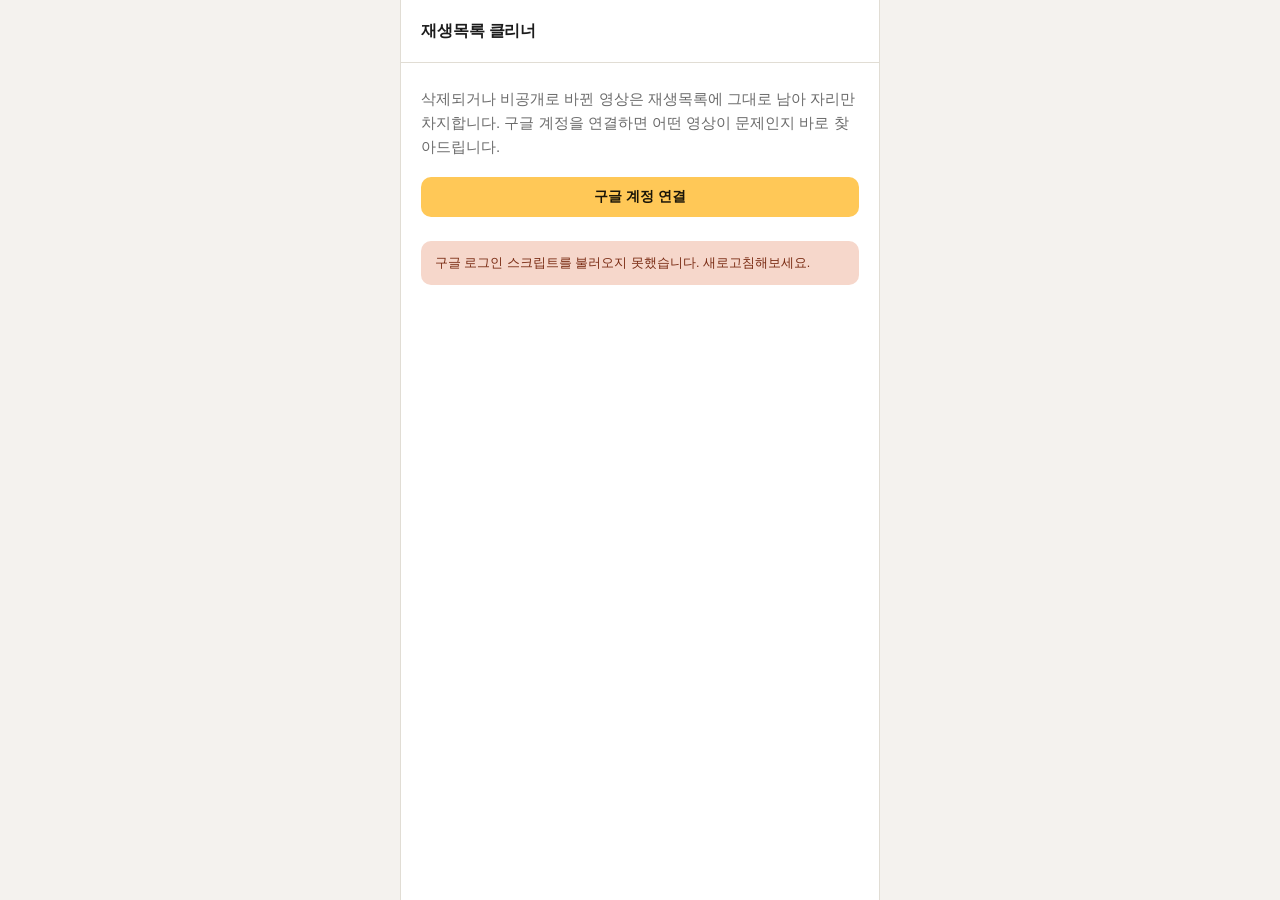
==== index.html @ 1cf99c49 "Add files via upload" ====
<!DOCTYPE html>
<html lang="ko">
<head>
<meta charset="UTF-8" />
<meta name="viewport" content="width=device-width, initial-scale=1.0" />
<title>재생목록 클리너</title>
<link rel="stylesheet" href="style.css" />
<script src="https://accounts.google.com/gsi/client" async defer></script>
</head>
<body>
  <div class="wrap">
    <header class="topbar">
      <div class="mark">재생목록 클리너</div>
      <div id="account" class="account hidden"></div>
    </header>

    <main id="view-signedout" class="view">
      <p class="lede">삭제되거나 비공개로 바뀐 영상은 재생목록에 그대로 남아 자리만 차지합니다. 구글 계정을 연결하면 어떤 영상이 문제인지 바로 찾아드립니다.</p>
      <button id="btn-connect" class="btn btn-primary">구글 계정 연결</button>
      <p id="signedout-error" class="error hidden"></p>
    </main>

    <main id="view-playlists" class="view hidden">
      <div class="row-between">
        <h2 class="section-title">재생목록 선택</h2>
        <button id="btn-refresh" class="btn btn-ghost btn-small">새로고침</button>
      </div>
      <ul id="playlist-list" class="list"></ul>
      <p id="playlists-empty" class="muted hidden">재생목록이 없습니다.</p>
    </main>

    <main id="view-scanning" class="view hidden">
      <div class="scan-status">
        <div class="spinner" aria-hidden="true"></div>
        <p id="scan-status-text">영상 확인 중…</p>
        <p id="scan-progress" class="muted"></p>
      </div>
    </main>

    <main id="view-results" class="view hidden">
      <div class="row-between">
        <h2 class="section-title"><span id="results-playlist-title"></span></h2>
        <button id="btn-back" class="btn btn-ghost btn-small">목록으로</button>
      </div>

      <p id="results-summary" class="lede"></p>

      <div id="results-clean" class="empty-state hidden">
        <p>이용 불가 영상이 없습니다.</p>
      </div>

      <ul id="results-list" class="list hidden"></ul>

      <div id="results-actions" class="actions hidden">
        <button id="btn-select-all" class="btn btn-ghost btn-small">전체 선택</button>
        <div class="actions-right">
          <button id="btn-export" class="btn btn-ghost btn-small">CSV 내보내기</button>
          <button id="btn-delete" class="btn btn-danger btn-small">선택 항목 삭제</button>
        </div>
      </div>
    </main>

    <footer id="footer-error" class="footer-error hidden"></footer>
  </div>

  <script src="app.js"></script>
</body>
</html>
---- style.css ----
:root {
  --bg: #12151a;
  --surface: #1a1f27;
  --border: #2b323d;
  --text: #e7eaee;
  --text-dim: #8993a4;
  --amber: #ffc857;
  --amber-dim: #8a712f;
  --danger: #e4572e;
  --danger-dim: #5c2c1c;
  --ok: #6fbf8b;
  --radius: 10px;
}

@media (prefers-color-scheme: light) {
  :root:not([data-theme="dark"]) {
    --bg: #f4f2ee;
    --surface: #ffffff;
    --border: #e1ddd4;
    --text: #1c1c1c;
    --text-dim: #6b6b6b;
    --amber-dim: #d9b25c;
    --danger-dim: #f6d7cb;
  }
}

:root[data-theme="light"] {
  --bg: #f4f2ee;
  --surface: #ffffff;
  --border: #e1ddd4;
  --text: #1c1c1c;
  --text-dim: #6b6b6b;
  --amber-dim: #d9b25c;
  --danger-dim: #f6d7cb;
}

* {
  box-sizing: border-box;
}

body {
  margin: 0;
  min-height: 100vh;
  background: var(--bg);
  color: var(--text);
  font-family: -apple-system, BlinkMacSystemFont, "Segoe UI", Roboto, "Malgun Gothic", sans-serif;
  font-size: 15px;
  line-height: 1.6;
}

.wrap {
  max-width: 480px;
  margin: 0 auto;
  min-height: 100vh;
  background: var(--surface);
  border-left: 1px solid var(--border);
  border-right: 1px solid var(--border);
}

.topbar {
  display: flex;
  align-items: center;
  justify-content: space-between;
  padding: 18px 20px;
  border-bottom: 1px solid var(--border);
}

.mark {
  font-weight: 700;
  font-size: 16px;
  letter-spacing: -0.01em;
}

.account {
  font-size: 13px;
  color: var(--text-dim);
}

.hidden {
  display: none !important;
}

.view {
  padding: 24px 20px;
}

.lede {
  color: var(--text-dim);
  margin: 0 0 18px;
}

.section-title {
  font-size: 14px;
  font-weight: 700;
  margin: 0;
}

.row-between {
  display: flex;
  align-items: center;
  justify-content: space-between;
  margin-bottom: 12px;
}

.btn {
  border: none;
  border-radius: var(--radius);
  padding: 11px 16px;
  font-size: 14px;
  font-weight: 600;
  cursor: pointer;
  font-family: inherit;
}

.btn-primary {
  background: var(--amber);
  color: #1a1508;
  width: 100%;
}

.btn-primary:hover {
  filter: brightness(1.06);
}

.btn-ghost {
  background: transparent;
  color: var(--text-dim);
  border: 1px solid var(--border);
}

.btn-ghost:hover {
  color: var(--text);
  border-color: var(--text-dim);
}

.btn-small {
  padding: 7px 12px;
  font-size: 12.5px;
}

.btn-danger {
  background: var(--danger);
  color: #fff5f0;
}

.btn-danger:disabled,
.btn-primary:disabled {
  opacity: 0.45;
  cursor: not-allowed;
}

.list {
  list-style: none;
  margin: 0;
  padding: 0;
  display: flex;
  flex-direction: column;
  gap: 8px;
}

.playlist-item {
  display: flex;
  align-items: center;
  justify-content: space-between;
  gap: 10px;
  padding: 12px 14px;
  background: var(--bg);
  border: 1px solid var(--border);
  border-radius: var(--radius);
  cursor: pointer;
}

.playlist-item:hover {
  border-color: var(--amber-dim);
}

.playlist-item .pl-title {
  overflow: hidden;
  text-overflow: ellipsis;
  white-space: nowrap;
}

.playlist-item .pl-count {
  flex-shrink: 0;
  font-size: 12px;
  color: var(--text-dim);
}

.scan-status {
  display: flex;
  flex-direction: column;
  align-items: center;
  gap: 12px;
  padding: 48px 0 32px;
  text-align: center;
}

.spinner {
  width: 24px;
  height: 24px;
  border-radius: 50%;
  border: 3px solid var(--border);
  border-top-color: var(--amber);
  animation: spin 0.8s linear infinite;
}

@keyframes spin {
  to {
    transform: rotate(360deg);
  }
}

.muted {
  color: var(--text-dim);
  font-size: 12.5px;
}

.result-item {
  display: flex;
  gap: 10px;
  padding: 12px 14px;
  background: var(--bg);
  border: 1px solid var(--border);
  border-radius: var(--radius);
  align-items: flex-start;
}

.result-item input[type="checkbox"] {
  margin-top: 3px;
  accent-color: var(--danger);
}

.result-body {
  min-width: 0;
  flex: 1;
}

.result-title {
  overflow: hidden;
  text-overflow: ellipsis;
  white-space: nowrap;
}

.result-reason {
  font-size: 12px;
  color: var(--amber-dim);
  margin-top: 3px;
}

.actions {
  display: flex;
  align-items: center;
  justify-content: space-between;
  margin-top: 14px;
  flex-wrap: wrap;
  gap: 10px;
}

.actions-right {
  display: flex;
  gap: 8px;
}

.empty-state {
  padding: 36px 0;
  text-align: center;
  color: var(--ok);
}

.error {
  color: var(--danger);
  font-size: 12.5px;
  margin-top: 12px;
}

.footer-error {
  margin: 0 20px 20px;
  padding: 12px 14px;
  background: var(--danger-dim);
  color: #ffd9cc;
  border-radius: var(--radius);
  font-size: 12.5px;
}

:root[data-theme="light"] .footer-error {
  color: #7a2c14;
}

@media (prefers-color-scheme: light) {
  :root:not([data-theme="dark"]) .footer-error {
    color: #7a2c14;
  }
}
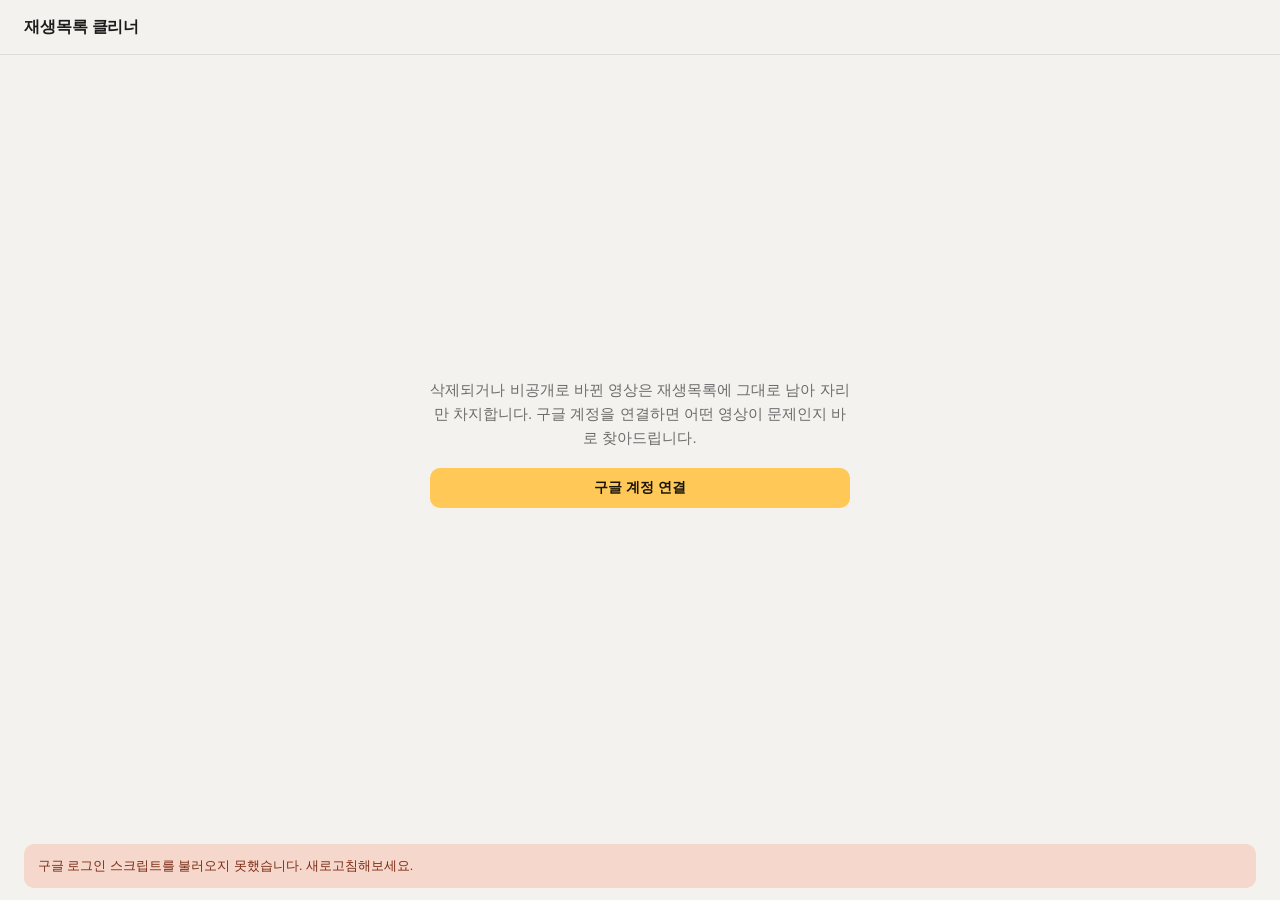
==== commit 9a955246: "Add files via upload" ====
--- a/index.html
+++ b/index.html
@@ -8,57 +8,64 @@
 <script src="https://accounts.google.com/gsi/client" async defer></script>
 </head>
 <body>
-  <div class="wrap">
+  <div class="app-shell">
     <header class="topbar">
       <div class="mark">재생목록 클리너</div>
       <div id="account" class="account hidden"></div>
     </header>
 
-    <main id="view-signedout" class="view">
-      <p class="lede">삭제되거나 비공개로 바뀐 영상은 재생목록에 그대로 남아 자리만 차지합니다. 구글 계정을 연결하면 어떤 영상이 문제인지 바로 찾아드립니다.</p>
-      <button id="btn-connect" class="btn btn-primary">구글 계정 연결</button>
-      <p id="signedout-error" class="error hidden"></p>
-    </main>
-
-    <main id="view-playlists" class="view hidden">
-      <div class="row-between">
-        <h2 class="section-title">재생목록 선택</h2>
-        <button id="btn-refresh" class="btn btn-ghost btn-small">새로고침</button>
-      </div>
-      <ul id="playlist-list" class="list"></ul>
-      <p id="playlists-empty" class="muted hidden">재생목록이 없습니다.</p>
-    </main>
-
-    <main id="view-scanning" class="view hidden">
-      <div class="scan-status">
-        <div class="spinner" aria-hidden="true"></div>
-        <p id="scan-status-text">영상 확인 중…</p>
-        <p id="scan-progress" class="muted"></p>
+    <main id="view-signedout" class="signedout-view">
+      <div class="signedout-card">
+        <p class="lede">삭제되거나 비공개로 바뀐 영상은 재생목록에 그대로 남아 자리만 차지합니다. 구글 계정을 연결하면 어떤 영상이 문제인지 바로 찾아드립니다.</p>
+        <button id="btn-connect" class="btn btn-primary">구글 계정 연결</button>
+        <p id="signedout-error" class="error hidden"></p>
       </div>
     </main>
 
-    <main id="view-results" class="view hidden">
-      <div class="row-between">
-        <h2 class="section-title"><span id="results-playlist-title"></span></h2>
-        <button id="btn-back" class="btn btn-ghost btn-small">목록으로</button>
-      </div>
+    <div id="app-layout" class="app-layout hidden">
+      <aside class="sidebar">
+        <div class="row-between">
+          <h2 class="section-title">재생목록</h2>
+          <button id="btn-refresh" class="btn btn-ghost btn-small">새로고침</button>
+        </div>
+        <ul id="playlist-list" class="list"></ul>
+        <p id="playlists-empty" class="muted hidden">재생목록이 없습니다.</p>
+      </aside>
 
-      <p id="results-summary" class="lede"></p>
+      <section class="content">
+        <div id="content-empty" class="empty-hint">
+          <p>왼쪽에서 재생목록을 선택하면 이용 불가 영상을 확인할 수 있어요.</p>
+        </div>
 
-      <div id="results-clean" class="empty-state hidden">
-        <p>이용 불가 영상이 없습니다.</p>
-      </div>
+        <div id="content-scanning" class="scan-status hidden">
+          <div class="spinner" aria-hidden="true"></div>
+          <p id="scan-status-text">영상 확인 중…</p>
+          <p id="scan-progress" class="muted"></p>
+        </div>
 
-      <ul id="results-list" class="list hidden"></ul>
+        <div id="content-results" class="hidden">
+          <div class="row-between">
+            <h2 class="section-title"><span id="results-playlist-title"></span></h2>
+          </div>
 
-      <div id="results-actions" class="actions hidden">
-        <button id="btn-select-all" class="btn btn-ghost btn-small">전체 선택</button>
-        <div class="actions-right">
-          <button id="btn-export" class="btn btn-ghost btn-small">CSV 내보내기</button>
-          <button id="btn-delete" class="btn btn-danger btn-small">선택 항목 삭제</button>
+          <p id="results-summary" class="lede"></p>
+
+          <div id="results-clean" class="empty-state hidden">
+            <p>이용 불가 영상이 없습니다.</p>
+          </div>
+
+          <ul id="results-list" class="list hidden"></ul>
+
+          <div id="results-actions" class="actions hidden">
+            <button id="btn-select-all" class="btn btn-ghost btn-small">전체 선택</button>
+            <div class="actions-right">
+              <button id="btn-export" class="btn btn-ghost btn-small">CSV 내보내기</button>
+              <button id="btn-delete" class="btn btn-danger btn-small">선택 항목 삭제</button>
+            </div>
+          </div>
         </div>
-      </div>
-    </main>
+      </section>
+    </div>
 
     <footer id="footer-error" class="footer-error hidden"></footer>
   </div>
--- a/style.css
+++ b/style.css
@@ -1,6 +1,7 @@
 :root {
   --bg: #12151a;
   --surface: #1a1f27;
+  --surface-raised: #212833;
   --border: #2b323d;
   --text: #e7eaee;
   --text-dim: #8993a4;
@@ -10,12 +11,14 @@
   --danger-dim: #5c2c1c;
   --ok: #6fbf8b;
   --radius: 10px;
+  --sidebar-width: 360px;
 }
 
 @media (prefers-color-scheme: light) {
   :root:not([data-theme="dark"]) {
     --bg: #f4f2ee;
     --surface: #ffffff;
+    --surface-raised: #f0ede6;
     --border: #e1ddd4;
     --text: #1c1c1c;
     --text-dim: #6b6b6b;
@@ -27,6 +30,7 @@
 :root[data-theme="light"] {
   --bg: #f4f2ee;
   --surface: #ffffff;
+  --surface-raised: #f0ede6;
   --border: #e1ddd4;
   --text: #1c1c1c;
   --text-dim: #6b6b6b;
@@ -38,9 +42,12 @@
   box-sizing: border-box;
 }
 
+html, body {
+  height: 100%;
+}
+
 body {
   margin: 0;
-  min-height: 100vh;
   background: var(--bg);
   color: var(--text);
   font-family: -apple-system, BlinkMacSystemFont, "Segoe UI", Roboto, "Malgun Gothic", sans-serif;
@@ -48,21 +55,19 @@
   line-height: 1.6;
 }
 
-.wrap {
-  max-width: 480px;
-  margin: 0 auto;
-  min-height: 100vh;
-  background: var(--surface);
-  border-left: 1px solid var(--border);
-  border-right: 1px solid var(--border);
+.app-shell {
+  display: flex;
+  flex-direction: column;
+  height: 100vh;
 }
 
 .topbar {
   display: flex;
   align-items: center;
   justify-content: space-between;
-  padding: 18px 20px;
+  padding: 14px 24px;
   border-bottom: 1px solid var(--border);
+  flex-shrink: 0;
 }
 
 .mark {
@@ -80,8 +85,59 @@
   display: none !important;
 }
 
-.view {
-  padding: 24px 20px;
+/* 로그인 전 화면 */
+.signedout-view {
+  flex: 1;
+  display: flex;
+  align-items: center;
+  justify-content: center;
+  padding: 24px;
+}
+
+.signedout-card {
+  max-width: 420px;
+  text-align: center;
+}
+
+.btn-primary {
+  width: 100%;
+}
+
+/* 로그인 후 2단 레이아웃 */
+.app-layout {
+  flex: 1;
+  display: flex;
+  min-height: 0;
+}
+
+.sidebar {
+  width: var(--sidebar-width);
+  flex-shrink: 0;
+  border-right: 1px solid var(--border);
+  padding: 18px;
+  overflow-y: auto;
+}
+
+.content {
+  flex: 1;
+  min-width: 0;
+  overflow-y: auto;
+  padding: 24px 28px;
+}
+
+@media (max-width: 760px) {
+  .app-layout {
+    flex-direction: column;
+  }
+  .sidebar {
+    width: 100%;
+    max-height: 38vh;
+    border-right: none;
+    border-bottom: 1px solid var(--border);
+  }
+  .content {
+    padding: 18px;
+  }
 }
 
 .lede {
@@ -115,7 +171,6 @@
 .btn-primary {
   background: var(--amber);
   color: #1a1508;
-  width: 100%;
 }
 
 .btn-primary:hover {
@@ -162,9 +217,9 @@
   display: flex;
   align-items: center;
   justify-content: space-between;
-  gap: 10px;
-  padding: 12px 14px;
-  background: var(--bg);
+  gap: 12px;
+  padding: 10px;
+  background: var(--surface);
   border: 1px solid var(--border);
   border-radius: var(--radius);
   cursor: pointer;
@@ -172,12 +227,26 @@
 
 .playlist-item:hover {
   border-color: var(--amber-dim);
+}
+
+.playlist-item.active {
+  border-color: var(--amber);
+  background: var(--surface-raised);
+}
+
+.pl-text {
+  display: flex;
+  flex-direction: column;
+  gap: 4px;
+  min-width: 0;
+  flex: 1;
 }
 
 .playlist-item .pl-title {
   overflow: hidden;
   text-overflow: ellipsis;
   white-space: nowrap;
+  font-weight: 600;
 }
 
 .playlist-item .pl-count {
@@ -186,12 +255,46 @@
   color: var(--text-dim);
 }
 
+.pl-thumb-wrap {
+  flex-shrink: 0;
+  width: 96px;
+  aspect-ratio: 16 / 9;
+  border-radius: 6px;
+  overflow: hidden;
+  background: var(--bg);
+  border: 1px solid var(--border);
+}
+
+.pl-thumb {
+  width: 100%;
+  height: 100%;
+  object-fit: cover;
+  display: block;
+}
+
+.pl-thumb-empty {
+  width: 100%;
+  height: 100%;
+  background: linear-gradient(135deg, var(--border), transparent);
+}
+
+.empty-hint {
+  height: 100%;
+  display: flex;
+  align-items: center;
+  justify-content: center;
+  color: var(--text-dim);
+  text-align: center;
+  padding: 40px;
+}
+
 .scan-status {
   display: flex;
   flex-direction: column;
   align-items: center;
+  justify-content: center;
+  height: 100%;
   gap: 12px;
-  padding: 48px 0 32px;
   text-align: center;
 }
 
@@ -219,7 +322,7 @@
   display: flex;
   gap: 10px;
   padding: 12px 14px;
-  background: var(--bg);
+  background: var(--surface);
   border: 1px solid var(--border);
   border-radius: var(--radius);
   align-items: flex-start;
@@ -274,12 +377,13 @@
 }
 
 .footer-error {
-  margin: 0 20px 20px;
+  margin: 12px 24px;
   padding: 12px 14px;
   background: var(--danger-dim);
   color: #ffd9cc;
   border-radius: var(--radius);
   font-size: 12.5px;
+  flex-shrink: 0;
 }
 
 :root[data-theme="light"] .footer-error {
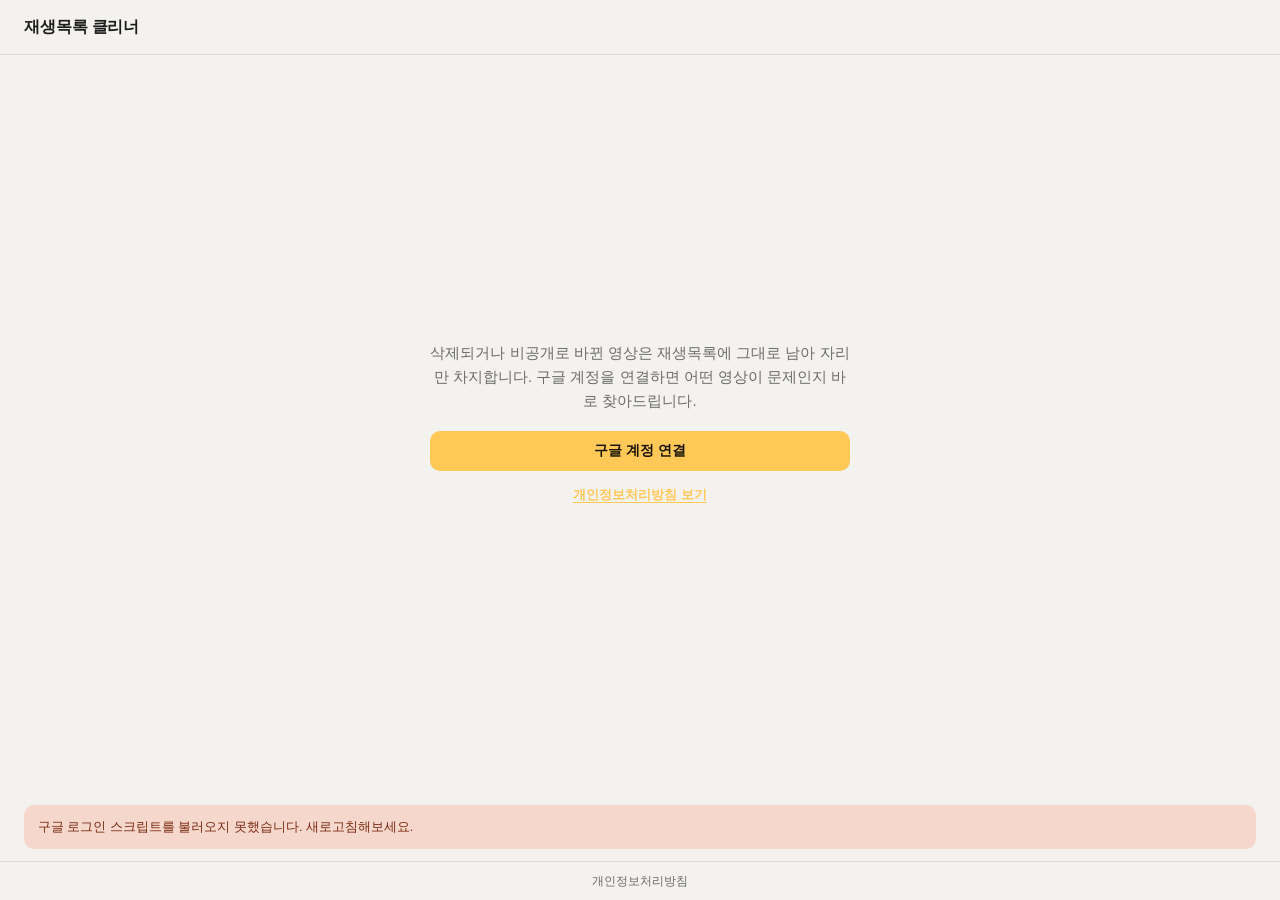
==== commit f8a74e7f: "Add files via upload" ====
--- a/index.html
+++ b/index.html
@@ -14,10 +14,43 @@
       <div id="account" class="account hidden"></div>
     </header>
 
+    <div id="quota-widget" class="quota-widget hidden">
+      <div class="quota-header">
+        <span class="quota-title">오늘 API 사용량</span>
+        <button id="quota-settings-btn" class="quota-icon-btn" title="설정" aria-label="할당량 설정">⚙</button>
+      </div>
+      <div class="quota-bar-track">
+        <div id="quota-bar-fill" class="quota-bar-fill"></div>
+      </div>
+      <div class="quota-numbers">
+        <span id="quota-used">0</span> / <span id="quota-total">10,000</span> 유닛
+      </div>
+      <div class="quota-breakdown">
+        <div class="quota-row">
+          <span>스캔(조회)</span>
+          <span><span id="quota-read-count">0</span>회 · <span id="quota-read-units">0</span>유닛</span>
+        </div>
+        <div class="quota-row">
+          <span>삭제</span>
+          <span><span id="quota-delete-count">0</span>회 · <span id="quota-delete-units">0</span>유닛</span>
+        </div>
+      </div>
+      <div class="quota-remaining">삭제 약 <strong id="quota-remaining-deletes">200</strong>회 더 가능</div>
+
+      <div id="quota-settings" class="quota-settings hidden">
+        <label class="quota-settings-label">
+          일일 할당량(유닛)
+          <input id="quota-total-input" type="number" min="1" step="100" />
+        </label>
+        <button id="quota-reset-btn" class="btn btn-ghost btn-small">오늘 사용량 초기화</button>
+      </div>
+    </div>
+
     <main id="view-signedout" class="signedout-view">
       <div class="signedout-card">
         <p class="lede">삭제되거나 비공개로 바뀐 영상은 재생목록에 그대로 남아 자리만 차지합니다. 구글 계정을 연결하면 어떤 영상이 문제인지 바로 찾아드립니다.</p>
         <button id="btn-connect" class="btn btn-primary">구글 계정 연결</button>
+        <a href="privacy-policy.html" class="policy-link">개인정보처리방침 보기</a>
         <p id="signedout-error" class="error hidden"></p>
       </div>
     </main>
@@ -26,7 +59,13 @@
       <aside class="sidebar">
         <div class="row-between">
           <h2 class="section-title">재생목록</h2>
-          <button id="btn-refresh" class="btn btn-ghost btn-small">새로고침</button>
+          <div class="sidebar-actions">
+            <button id="btn-toggle-thumbs" class="thumb-toggle" type="button" aria-pressed="true">
+              <span class="thumb-toggle-track"><span class="thumb-toggle-knob"></span></span>
+              <span class="thumb-toggle-label">썸네일</span>
+            </button>
+            <button id="btn-refresh" class="btn btn-ghost btn-small">새로고침</button>
+          </div>
         </div>
         <ul id="playlist-list" class="list"></ul>
         <p id="playlists-empty" class="muted hidden">재생목록이 없습니다.</p>
@@ -46,15 +85,10 @@
         <div id="content-results" class="hidden">
           <div class="row-between">
             <h2 class="section-title"><span id="results-playlist-title"></span></h2>
+            <button id="btn-rescan" class="btn btn-ghost btn-small">다시 스캔</button>
           </div>
 
           <p id="results-summary" class="lede"></p>
-
-          <div id="results-clean" class="empty-state hidden">
-            <p>이용 불가 영상이 없습니다.</p>
-          </div>
-
-          <ul id="results-list" class="list hidden"></ul>
 
           <div id="results-actions" class="actions hidden">
             <button id="btn-select-all" class="btn btn-ghost btn-small">전체 선택</button>
@@ -63,11 +97,21 @@
               <button id="btn-delete" class="btn btn-danger btn-small">선택 항목 삭제</button>
             </div>
           </div>
+
+          <div id="results-clean" class="empty-state hidden">
+            <p>이용 불가 영상이 없습니다.</p>
+          </div>
+
+          <ul id="results-list" class="list hidden"></ul>
         </div>
       </section>
     </div>
 
     <footer id="footer-error" class="footer-error hidden"></footer>
+
+    <footer class="site-footer">
+      <a href="privacy-policy.html">개인정보처리방침</a>
+    </footer>
   </div>
 
   <script src="app.js"></script>
--- a/style.css
+++ b/style.css
@@ -173,6 +173,21 @@
   color: #1a1508;
 }
 
+.policy-link {
+  display: block;
+  margin-top: 14px;
+  text-align: center;
+  font-size: 13px;
+  font-weight: 600;
+  color: var(--amber);
+  text-decoration: underline;
+  text-underline-offset: 3px;
+}
+
+.policy-link:hover {
+  color: var(--text);
+}
+
 .btn-primary:hover {
   filter: brightness(1.06);
 }
@@ -278,6 +293,65 @@
   background: linear-gradient(135deg, var(--border), transparent);
 }
 
+/* 썸네일 켜기/끄기 토글 */
+.sidebar-actions {
+  display: flex;
+  align-items: center;
+  gap: 8px;
+}
+
+.thumb-toggle {
+  display: flex;
+  align-items: center;
+  gap: 6px;
+  background: none;
+  border: none;
+  cursor: pointer;
+  padding: 4px 2px;
+  color: var(--text-dim);
+  font-family: inherit;
+  font-size: 12px;
+}
+
+.thumb-toggle-track {
+  width: 30px;
+  height: 17px;
+  border-radius: 999px;
+  background: var(--border);
+  position: relative;
+  transition: background 0.15s ease;
+  flex-shrink: 0;
+}
+
+.thumb-toggle-knob {
+  position: absolute;
+  top: 2px;
+  left: 2px;
+  width: 13px;
+  height: 13px;
+  border-radius: 50%;
+  background: var(--text-dim);
+  transition: transform 0.15s ease, background 0.15s ease;
+}
+
+.thumb-toggle[aria-pressed="true"] .thumb-toggle-track {
+  background: var(--amber-dim);
+}
+
+.thumb-toggle[aria-pressed="true"] .thumb-toggle-knob {
+  transform: translateX(13px);
+  background: var(--amber);
+}
+
+/* 썸네일 숨김 모드: 목록을 더 촘촘하게, 텍스트만 표시 */
+#playlist-list.thumbs-hidden .pl-thumb-wrap {
+  display: none;
+}
+
+#playlist-list.thumbs-hidden .playlist-item {
+  padding: 9px 12px;
+}
+
 .empty-hint {
   height: 100%;
   display: flex;
@@ -351,12 +425,26 @@
 }
 
 .actions {
+  position: sticky;
+  top: -24px;
+  z-index: 20;
   display: flex;
   align-items: center;
   justify-content: space-between;
-  margin-top: 14px;
+  margin: 0 -28px 16px;
+  padding: 12px 28px;
+  background: var(--surface);
+  border-bottom: 1px solid var(--border);
   flex-wrap: wrap;
   gap: 10px;
+}
+
+@media (max-width: 760px) {
+  .actions {
+    top: -18px;
+    margin: 0 -18px 16px;
+    padding: 12px 18px;
+  }
 }
 
 .actions-right {
@@ -386,6 +474,155 @@
   flex-shrink: 0;
 }
 
+/* 할당량 위젯 (우측 상단) */
+.quota-widget {
+  position: fixed;
+  top: 68px;
+  right: 16px;
+  width: 208px;
+  background: var(--surface-raised);
+  border: 1px solid var(--border);
+  border-radius: var(--radius);
+  padding: 12px 14px;
+  font-size: 12px;
+  box-shadow: 0 8px 24px rgba(0, 0, 0, 0.28);
+  z-index: 100;
+}
+
+.quota-header {
+  display: flex;
+  align-items: center;
+  justify-content: space-between;
+  margin-bottom: 8px;
+}
+
+.quota-title {
+  font-weight: 700;
+  font-size: 11.5px;
+  color: var(--text-dim);
+  text-transform: uppercase;
+  letter-spacing: 0.02em;
+}
+
+.quota-icon-btn {
+  background: none;
+  border: none;
+  color: var(--text-dim);
+  cursor: pointer;
+  font-size: 13px;
+  padding: 2px;
+  line-height: 1;
+}
+
+.quota-icon-btn:hover {
+  color: var(--text);
+}
+
+.quota-bar-track {
+  height: 6px;
+  border-radius: 4px;
+  background: var(--border);
+  overflow: hidden;
+  margin-bottom: 6px;
+}
+
+.quota-bar-fill {
+  height: 100%;
+  width: 0%;
+  background: var(--ok);
+  border-radius: 4px;
+  transition: width 0.25s ease;
+}
+
+.quota-bar-fill.quota-bar-warn {
+  background: var(--amber);
+}
+
+.quota-bar-fill.quota-bar-danger {
+  background: var(--danger);
+}
+
+.quota-numbers {
+  font-weight: 600;
+  margin-bottom: 8px;
+}
+
+.quota-breakdown {
+  display: flex;
+  flex-direction: column;
+  gap: 3px;
+  color: var(--text-dim);
+  margin-bottom: 6px;
+}
+
+.quota-row {
+  display: flex;
+  justify-content: space-between;
+  gap: 6px;
+}
+
+.quota-remaining {
+  color: var(--text-dim);
+  font-size: 11.5px;
+}
+
+.quota-remaining strong {
+  color: var(--text);
+}
+
+.quota-settings {
+  margin-top: 10px;
+  padding-top: 10px;
+  border-top: 1px solid var(--border);
+  display: flex;
+  flex-direction: column;
+  gap: 8px;
+}
+
+.quota-settings-label {
+  display: flex;
+  flex-direction: column;
+  gap: 4px;
+  font-size: 11.5px;
+  color: var(--text-dim);
+}
+
+.quota-settings-label input {
+  font-family: inherit;
+  font-size: 12.5px;
+  padding: 6px 8px;
+  border-radius: 6px;
+  border: 1px solid var(--border);
+  background: var(--bg);
+  color: var(--text);
+}
+
+.site-footer {
+  flex-shrink: 0;
+  text-align: center;
+  padding: 10px;
+  font-size: 11.5px;
+  border-top: 1px solid var(--border);
+}
+
+.site-footer a {
+  color: var(--text-dim);
+  text-decoration: none;
+}
+
+.site-footer a:hover {
+  color: var(--text);
+  text-decoration: underline;
+}
+
+@media (max-width: 760px) {
+  .quota-widget {
+    position: static;
+    width: auto;
+    margin: 12px 18px 0;
+  }
+}
+
 :root[data-theme="light"] .footer-error {
   color: #7a2c14;
 }
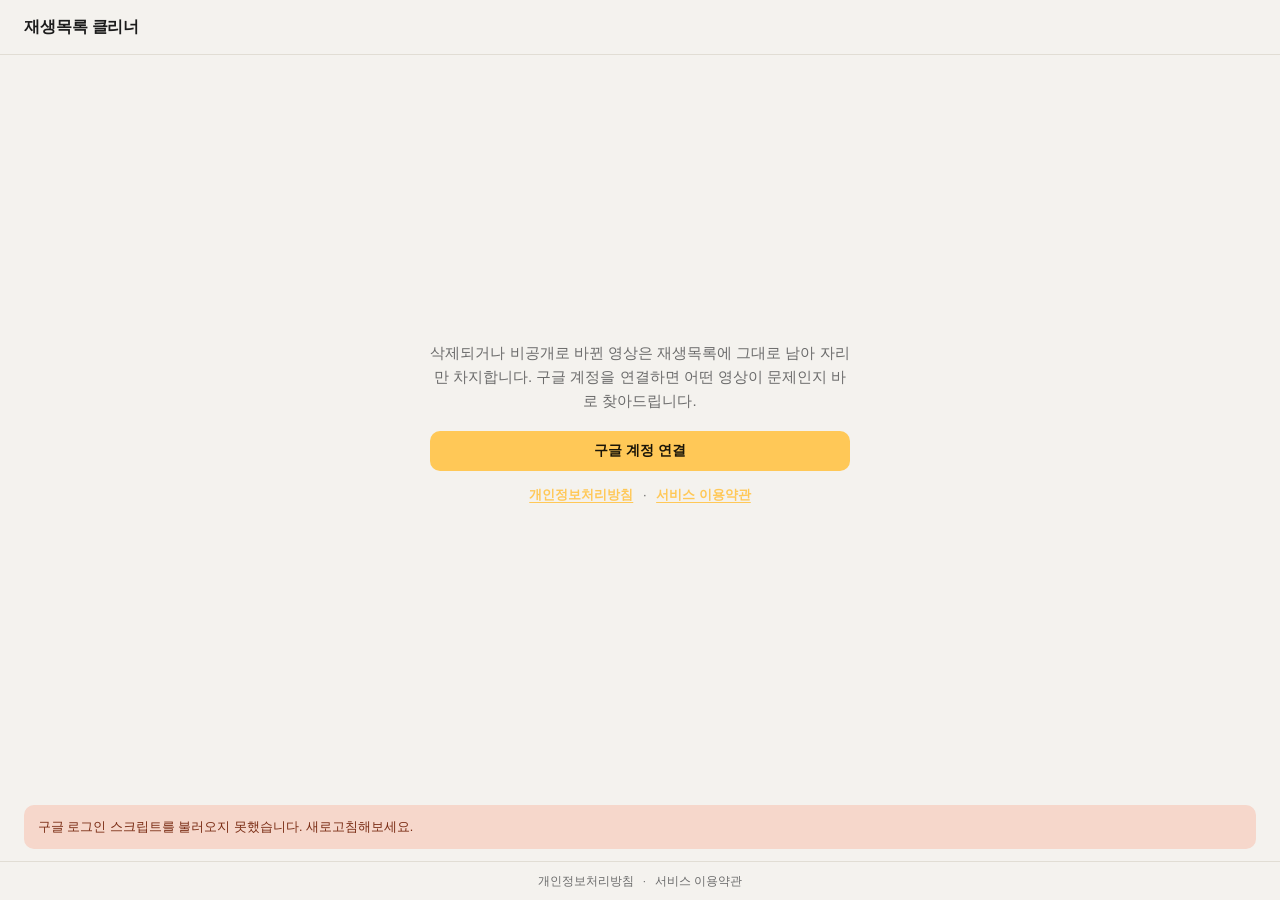
==== commit 0ed10135: "Add files via upload" ====
--- a/index.html
+++ b/index.html
@@ -50,7 +50,11 @@
       <div class="signedout-card">
         <p class="lede">삭제되거나 비공개로 바뀐 영상은 재생목록에 그대로 남아 자리만 차지합니다. 구글 계정을 연결하면 어떤 영상이 문제인지 바로 찾아드립니다.</p>
         <button id="btn-connect" class="btn btn-primary">구글 계정 연결</button>
-        <a href="privacy-policy.html" class="policy-link">개인정보처리방침 보기</a>
+        <div class="policy-links">
+          <a href="privacy-policy.html" class="policy-link">개인정보처리방침</a>
+          <span class="policy-sep">·</span>
+          <a href="terms-of-service.html" class="policy-link">서비스 이용약관</a>
+        </div>
         <p id="signedout-error" class="error hidden"></p>
       </div>
     </main>
@@ -111,6 +115,8 @@
 
     <footer class="site-footer">
       <a href="privacy-policy.html">개인정보처리방침</a>
+      <span class="policy-sep">·</span>
+      <a href="terms-of-service.html">서비스 이용약관</a>
     </footer>
   </div>
 
--- a/style.css
+++ b/style.css
@@ -173,11 +173,13 @@
   color: #1a1508;
 }
 
-.policy-link {
-  display: block;
+.policy-links {
   margin-top: 14px;
   text-align: center;
   font-size: 13px;
+}
+
+.policy-link {
   font-weight: 600;
   color: var(--amber);
   text-decoration: underline;
@@ -186,6 +188,11 @@
 
 .policy-link:hover {
   color: var(--text);
+}
+
+.policy-sep {
+  color: var(--text-dim);
+  margin: 0 6px;
 }
 
 .btn-primary:hover {
